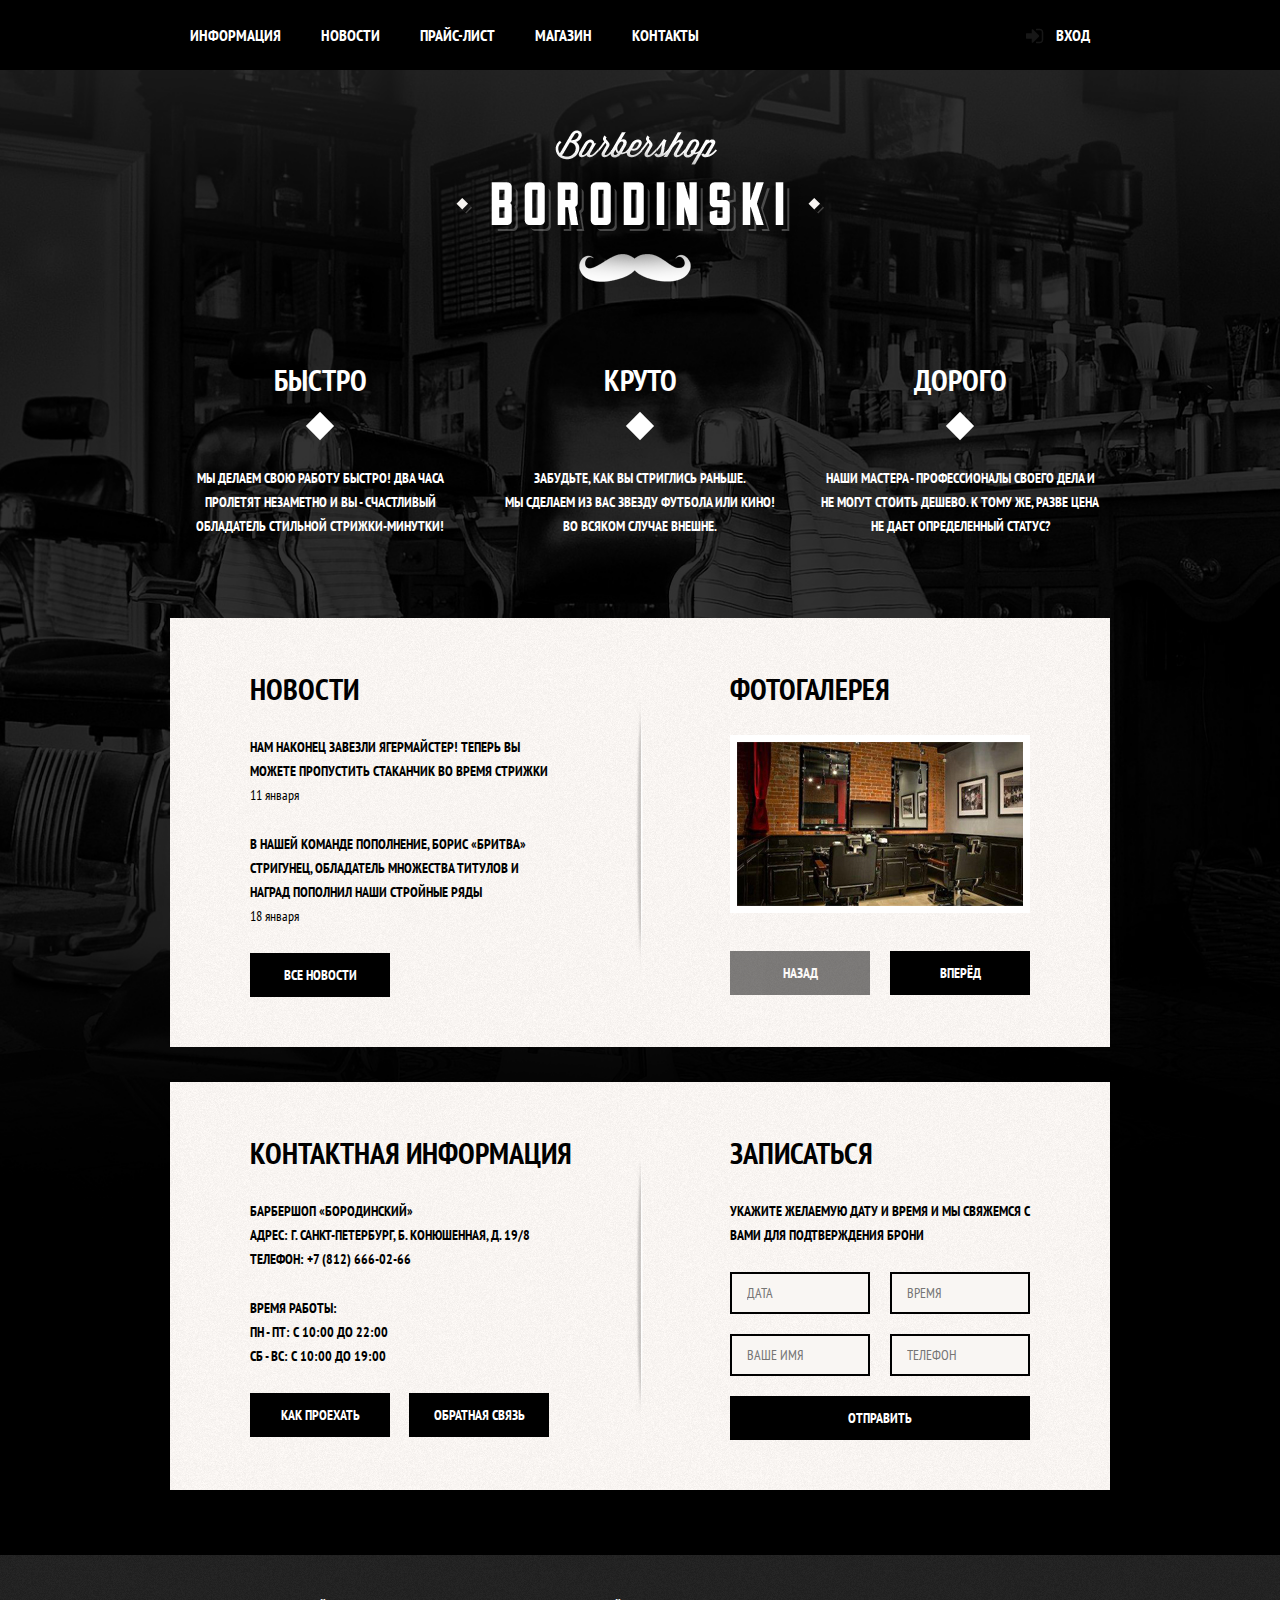
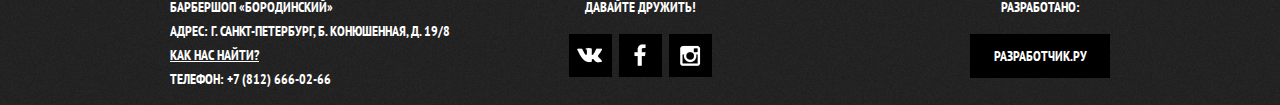
==== boroda/index.html @ 59c59f01 "Boroda - on" ====
﻿<!DOCTYPE html>
<html lang="ru">
	<head>
		<meta charset="utf-8">
		<title>Барбершоп «Бородинский»</title>
		<link href="https://fonts.googleapis.com/css?family=PT+Sans+Narrow:400,700" rel="stylesheet">
		<link rel="stylesheet" href="css/normalize.css">
		<link rel="stylesheet" href="css/style.css">
	</head>
	<body>
		<header class="main-header">
			<div class="container clearfix">
				<nav class="main-navigation"> <!-- nav - блок, контейнер для основного содержания, основную навигацию, главное меню-->
					<ul>
						<li>
							<a href="#">Информация</a>
						</li>
						<li>
							<a href="#">Новости</a>
						</li>
						<li>
							<a href="#">Прайс-лист</a>
						</li>
						<li>
							<a href="#">Магазин</a>
						</li>
						<li>
							<a href="#">Контакты</a>
						</li>
					</ul>
				</nav>
				<div class="user-block">
					<a class="login" href="#">Вход</a>
				</div>
			</div>
		</header>
		<!-- main единственный класс container нужен для того, 
		чтобы сразу была центровка и не было необходимости делать ее еще раз. Дело в том, что класс
		container уже задан элементу div и этот класс нужен в том числе и для центровки-->
		<div class="container"> 
			<div class="index-logo">
			<!-- очень хорошая практика задавать ширину и высоту картинки для тега img, так как
			можно будет при необходимости еще раз задать их в css -->
				<img src="img/index-logo.png" width="368" height="204" alt="Барбершоп «Бородинский»">
			</div>
			<!-- сделано через section и div, но можно было сделать и через ul и li -->
			<section class="features clearfix">
				<div class="features-item">
					<b class="features-name">Быстро</b>
					<p>Мы делаем свою работу быстро! Два часа пролетят
						 незаметно и вы - счастливый обладатель стильной
						 стрижки-минутки!</p>
				</div>
				<div class="features-item">
					<b class="features-name">Круто</b>
					<p>Забудьте, как вы стриглись раньше. <br>Мы сделаем из
						 вас звезду футбола или кино! Во всяком случае
						 внешне.</p>
				</div>
				<div class="features-item">
					<b class="features-name">Дорого</b>
					<p>Наши мастера - профессионалы своего дела и не
					   могут стоить дешево. К тому же, разве цена не 
						 дает определенный статус?</p>
				</div>				
			</section>
			<div class="index-content clearfix">
			  <div class="index-content-left">
				<!-- h2, а не h1 из-за того, что здесь нет какого-либо заголовка, который
				можно было бы назвать наиважнейшим -->
					<h2 class="index-content-title">Новости</h2>
<!-- размечены списком потому, что это список новостей -->
					<ul class="news-preview">
						<li>
<!-- анонс новости это абзац(p), а сама новость это li -->
							<p>Нам наконец завезли Ягермайстер! Теперь вы
								 можете пропустить стаканчик во время стрижки</p> 
							<time datetime="2016-01-11">11 января</time>
						</li>
						<li>
							<p>В нашей команде пополнение, Борис
								 «Бритва» Стригунец, обладатель множества
								 титулов и наград пополнил наши стройные
								 ряды</p> 
							<time datetime="2016-01-18">18 января</time>
						</li>
					</ul>
					<a class="btn" href="#">Все новости</a>
				</div>
				<div class="index-content-right">
					<h2 class="index-content-title">Фотогалерея</h2>
					<div class="gallery">
						<figure class="gallery-content">
							<img src="img/photo-1.jpg" width="286" height="164"
								alt="">
						</figure>
						<button class="btn gallery-prev" disabled>Назад</button>
						<button class="btn gallery-next">Вперёд</button>						
					</div>
				</div>
			</div>	
			<div class="index-content clearfix">
				<div class="index-content-left">
					<h2 class="index-content-title">Контактная информация</h2>
					<p>
						Барбершоп «Бородинский»<br>
						Адрес: г. Санкт-Петербург, Б. Конюшенная, д. 19/8<br>
						Телефон: +7 (812) 666-02-66
					</p>
					<p>
						Время работы:<br>
						пн - пт: с 10:00 до 22:00<br>
						сб - вс: с 10:00 до 19:00
					</p>
					<a class="btn" href="#">Как проехать</a>
					<a class="btn" href="#">Обратная связь</a>
				</div>
				<div class="index-content-right">
					<h2 class="index-content-title">Записаться</h2>
					<p>Укажите желаемую дату и время и мы свяжемся с вами 
							 для подтверждения брони</p>
					<form class="appointment-form" action="https://echo.htmlacademy.ru"
						method="post">
						 <input type="text" name="date" value="" placeholder="Дата">	
						 <input type="text" name="time" value="" placeholder="Время">	
						 <input type="text" name="name" value="" placeholder="Ваше имя">	
						 <input type="tel" name="phone" value="" placeholder="Телефон">	
						<button class="btn" type="submit">Отправить</button>
					</form>
				</div>
			</div>
		</div>
		<footer class="main-footer">
			<div class="container clearfix">
				<section class="footer-contacts">
					<p>Барбершоп «Бородинский»<br>
						 Адрес: г. Санкт-Петербург, Б. Конюшенная, д. 19/8<br>
						 <a href="#">Как нас найти?</a><br>
						 Телефон: +7 (812) 666-02-66</p>
				</section>
				<section class="footer-social">
					<p>Давайте дружить!</p>
					<a class="social-btn social-btn-vk" href="#">Вконтакте</a>
					<a class="social-btn social-btn-fb" href="#">Фейсбук</a>
					<a class="social-btn social-btn-inst" href="#">Инстаграм</a>
				</section>
				<section class="footer-copyright">
					<p>Разработано:</p>
					<a class="btn" href="#">Разработчик.ру</a>
				</section>
			</div>
		</footer>
	</body>
</html>
---- boroda/css/style.css ----
html,
body {
	min-width: 960px;
	font-weight: 700;
	font-size: 14px;
	line-height: 24px;
	font-family: "PT Sans Narrow", "Arial", sans-serif;
	text-transform: uppercase;
	background: #000000 url("../img/body-bg.png") no-repeat center top;
	color: #ffffff;
	/*bakcground-size: cover необходимо для того, чтобы фоновая картинка 
	растягивалась, если монитор пользователя имеет большее разрешение, чем 
	разрешение картинки, разные варианты написания для разных устаревших 
	браузеров*/
	-webkit-background-size: cover;
		 -moz-background-size: cover;
	     -o-background-size: cover;
	        background-size: cover;
}

.clearfix::after {
	content: "";
	display: table;
	clear: both;
}

.container {
	width: 940px;
	padding: 0 10px;
	margin: 0 auto;
}

.main-header {
	margin-bottom: 60px;

	color: #ffffff;

	background-color: #000000;
}

.main-navigation {
	width: 780px;
	float: left;
}

.main-navigation ul {
	margin: 0;
	padding: 0;
	list-style: none;
	font-size: 0; /* убираем отступы между словами, но в li надо задать размер текста */
}

.main-navigation li {
	display: inline-block;
	vertical-align: top;
	font-size: 16px;
	line-height: 20px;
}

.main-navigation a {
	display: block; /* задается чтобы padding сработали, без этого они не будут работать */
	padding: 25px 20px;
	color: #ffffff;
	text-decoration: none;
}

.main-navigation a:hover {
	background: #242424;
}

.user-block {
	max-width: 140px;
	float: right;
}

.login {
	position: relative;

	display: inline-block;
	padding: 25px 20px;
	padding-left: 50px;

	font-size: 16px;
	line-height: 20px;
	color: #ffffff;
	text-decoration: none;
	vertical-align: top;
}

.login:hover {
	background-color: #242424;
}

.login::before {
	content: "";
	position: absolute;
	top: 28px;
	left: 20px;
	width: 18px;
	height: 16px;

	background: url("../img/spritesheet.png") no-repeat;
	background-position: -40px -40px;
	opacity: 0.3; /* для затемнения стрелки */
}

.login:hover::before {
	opacity: 1; /* при наведении стрелка светлеет */
}
 
.index-logo {
	height: 204px;
	width: 368px;
	margin: 0 auto;
	margin-bottom: 25px;
}

.index-logo img {
	width: 368px;
	height: 204px;
}

.features {
	margin-bottom: 80px;
}

.features-item {
	float: left;
	width: 300px;
	margin-right: 20px;
	text-align: center;
}

.features-item:last-child {
	margin-right: 0;
}

.features-name {
	position: relative; /*очень важно для того, чтобы нарисовать ромбы, иначе ромбы будут позиционироваться от боди*/
	display: block; /*по умолчанию тег b строчный, поэтому надо его превратить в блочный */
	font-size: 30px;
	line-height: 42px;
	margin-bottom: 30px; /*здесь сразу падинг и маргин нужны для того, чтобы положение ромба всегда было на одинаковом расстоянии от верхней и нижней надписей, даже если например в верхней надписи добавить строки*/
	padding-bottom: 35px; 
}	

.features-item p {
	margin: 10px;
	margin-bottom: 0;
}

.features-name::after { /*рисуем ромбики */
	content: "";
	position: absolute;
	bottom: 0;
	left: 50%;

	display: block;
	width: 20px;
	height: 20px;
	margin-left: -10px;

	background-color: #ffffff;
	transform: rotate(45deg);
}

.index-content {
	padding: 50px 80px;
	margin-bottom: 35px;
	color: #000000;
	background: url("../img/index-content-shadow.png") no-repeat center, 
	#f8f5f2 url("../img/pattern-white.jpg");
}

.index-content-left {
	float: left;
	width: 380px;
}

.index-content-right {
	float: right;
	width: 300px;
}

.index-content-title {
	margin: 0;
	margin-bottom: 25px;
	font-size: 30px;
	line-height: 42px;
}

.index-content p {
	margin: 0;
	margin-bottom: 25px;
}

.news-preview {
	margin: 0;
	padding: 0;
	padding-right: 70px; /*в видео почему-то поставили 35 */
	list-style: none;
}

.news-preview li {
	margin-bottom: 25px;
}

.news-preview p {
	margin-bottom: 0;
}

.news-preview time {
	text-transform: none;
	font-weight: 400;
}

.btn {
	display: inline-block; /*блок не подходит так как некоторые кнопки стоят на одной строке рядом друг с другом */
	margin-right: 16px;
	padding: 10px 0; /*в видео другой вариант: 
	padding: 10px 33px; 
	width не выставлен, все кнопки отличаются размерами по ширине*/
	width: 140px; 
	text-align: center;
	vertical-align: top;
	/*текстовые параметры не наследуются кнопками поэтому их надо прописать для кнопок еще раз*/
	font-weight: 700;
	font-size: 14px;
	line-height: 24px;
	font-family: "PT Sans Narrow", "Arial"
	, sans-serif;

	color: #ffffff;
	text-transform: uppercase;
	text-decoration: none;

	background-color: #000000;
	border: none;
	outline: none;
	cursor: pointer;
}

.btn:hover,
.btn:active {
	background-color: #663d15;
}

.btn.disabled,
.btn:disabled {
	cursor: default;
	opacity: 0.5;
}

.btn.disabled:hover,
.btn:disabled:hover {
	background-color: #000000;
}

.gallery {
	position: relative;
	height: 260px;
}

.gallery-content {
	height: 164px;
	margin: 0;

	/*рамка, а серый фон на случай если фото не загрузилось*/
	background-color: #cccccc;
	border: 7px solid #ffffff;
}

.gallery-content img {
	width: 286px;
	height: 164px;
}

.gallery .btn {
	position: absolute;
	bottom: 0;
	margin: 0;
}

.gallery-prev {
	left: 0;
}

.gallery-next {
	right: 0;
}

.appointment-form input {
	font-size: 14px;
	line-height: 24px;
	font-family: "PT Sans Narrow", "Arial",
	sans-serif;
	color: #000000;
	text-transform: uppercase;
	/*еще один вариант, как прописать характеристики текста, наследование от родителя
	font: inherit;
	color: inherit;
	text-transform: inherit;*/
	background-color: #f9f6f3;
	border: 2px solid #000000;
	outline: none;

	float: left;
	margin-right: 20px;
	margin-bottom: 20px;
	width: 106px;
	padding: 7px 15px;/*ширина общая ширина кнопки 140, паддинг 15 слева и справа это 30, плюс рамки слева и справа по 2 это 4, то есть вместе 34, поэтому ширина прописана 106, а не 140 */
}

.appointment-form input:focus {
	border: 2px solid #663d15;
}

.appointment-form input:nth-child(2n) {
	margin-right: 0;
}

.appointment-form .btn {
	clear: both;
	width: 100%;
}

.main-footer {
	margin-top: 65px;
	padding-top: 60px;
	padding-top: 40px;

	color: #ffffff;
	background: #252525 url("../img/pattern-black.jpg");
}

.footer-contacts {
	float: left;
	width: 320px;
	margin-right: 60px;
	margin-top: -14px;
}

.footer-contacts a {
	color: #ffffff;
}

.footer-contacts a:hover {
	text-decoration: none;
}

.footer-social {
	float: left;
	width: 180px;
	text-align: center;
}

.footer-copyright {
	float: right;
	max-width: 180px;
}

.footer-copyright p {
	margin: 0;
	margin-bottom: 15px;

	text-align: center;
}

.footer-copyright .btn {
	margin-right: 0;
}

.footer-copyright .btn:hover {
	color: #000000;
	background-color: #ffffff;
}

.footer-social p {
	margin: 0;
	margin-bottom: 15px;
}

.social-btn {
	display: inline-block;
	width: 43px;
	height: 43px;
	margin: 0 2px;

	/*прячем текст*/
	font-size: 0;
	vertical-align: top;
	text-decoration: none;

	background: #000000 url("../img/spritesheet.png") no-repeat center;
	
	/*эффект анимации*/
	transition: 
		background-position 0.5s,
		background-color 0.5s;
}

.social-btn:hover {
	background-color: #ffffff;
}

.social-btn-vk {
	background-position: -32px -529px;
}

.social-btn-fb {
	background-position: -25px -126px;
}

.social-btn-inst {
	background-position: -29px -329px;
}

.social-btn-vk:hover {
	background-position: -32px -625px;
}

.social-btn-fb:hover {
	background-position: -25px -228px;
}

.social-btn-inst:hover {
	background-position: -29px -430px;
}

/* ------------------- ITEM ------------------- */

.images {
	float: left;
	width: 460px;
	margin-right: 80px;
}

.image-active {
	margin-bottom: 20px;
}

.image-preview {
	float: left;
	margin-right: 20px;
}

.image-preview:last-child {
	margin-right: 0;
}

.item-description {
	width: 390px;
	float: right;
	margin-left: 10px;
}

.item-details {
	margin-bottom: 40px;
}

.available {
	float: left;
}
.code {
	float: right;
}

.item-price {
	margin-top: 38px;
	margin-bottom: 64px;
}

.description-extra {
	list-style-type: none;
	padding-left: 0;
}

.item-footer {
	margin-top: 49px;
}


/* -------------- ПРАЙС ---------------- */

.inner-page {
	color: #000000;
	background: #f8f3f0 url("../img/pattern-white.jpg") repeat;
}

.inner-page .main-header {
	margin-bottom: 55px; 
}

.main-navigation .logo-inner {
	float: left;
	width: 111px;
	height: 20px;
	padding-top: 22px;
}

.main-navigation .logo-inner img {
	width: 111px;
	height: 24px;
}

.main-navigation .logo-inner:hover {
	background: none;
}

.main-navigation .active {
	position: relative;
	background-color: none;
}

.main-navigation .active a:hover {
	background: none;
}

.main-navigation .active::after {
	content: "";
	position: absolute;
	/*так как у элементов а стоит паддинг слева и справа
	 по 20px мы можем использовать это значение, чтобы
	 ужать подчеркивание ровно до размера элемента а,
	 то есть текста*/
	right: 20px;
	bottom: 0;
	left: 20px;

	height: 5px;

	background-color: #ffffff;
}

.main-navigation .active span {
	display: block;
	padding: 25px 20px;
}

.inner-page-title {
	margin-bottom: 55px;
}

.inner-page-title h1 {
	margin: 0;
	margin-bottom: 20px;
	padding: 0;

	font-size: 30px;
	line-height: 42px;
}

.breadcrumbs {
	margin: 0;
	padding: 0;
	list-style: none;
}

.breadcrumbs li {
	/*позиция релатив тут нужна так как внутри ли
	будет элемент с абсолютным позиционированием*/
	position: relative;
	display: inline;
	padding-right: 40px;
}

.breadcrumbs li::after {
	content: "";
	position: absolute;
	top: 4px;
	right: 14px;

	width: 8px;
	height: 8px;
	background-color: #000000;
	-webkit-transform: rotate(45deg);
	-ms-transform: rotate(45deg);
	-o-transform: rotate(45deg);
	transform: rotate(45deg);
}

.breadcrumbs a {
	color: #000000;
	text-decoration: none;
}

.breadcrumbs a:hover {
	text-decoration: underline;
}

.breadcrumbs .current {
	color: #aba9a7;
}

.breadcrumbs .current::after {
	display: none;
}

.inner-content {
	margin-bottom: 75px;
}

.inner-content h2 {
	/*при работе с текстом лучше задавать отступ сверху
	и снизу, при этом нижний отступ должен быть меньше
	это нужно для того, чтобы при добавлении текста
	потом было заметно к какому заголовку относится
	данный текст*/
	margin-top: 60px;
	margin-bottom: 30px;
	font-size: 24px;
	line-height: 30px;
}

.inner-content p {
	/*если в макете расстояние между абзацами не указано
	то стоит ставить маргин с размером равным высоте
	строки или размеру шрифта абзаца*/
	margin: 14px 0;
}

.inner-content table {
	border-collapse: collapse;
}

.inner-content td {
	padding: 10px 15px;
	border: 2px solid #000000;
}

.big-heading {
	/*обертка для заголовка*/
	margin-top: 55px;
	margin-bottom: 65px;
	text-align: center;
}

.big-heading h2 {
	/*внутри обертки убираем отступы и добавляем паддинги
	здесь относительная позиция нужная для того, чтобы
	заголовок мог реагировать на z-index, без этого 
	линия будет накладываться поверх текста*/
	position: relative;
	/*inline нужен для того, чтобы h2 был строчным и
	ужимался под контент*/
	display: inline-block;
	margin: 0;
	padding: 0 25px;
	font-size: 48px;
	line-height: 48px;
	text-align: center;
	z-index: 2;

	background: #f8f3f0 url(../img/pattern-white.jpg) repeat;
}

.big-heading::after {
	/*создаем подчеркивание, которое и будет нужной 
	линией*/
	content: "";
	position: relative;
	top: -25px;
	z-index: 1;

	display: block;
	border-bottom: 2px solid #000000;
}

.custom-list-1 {
	margin: 14px 0;
	padding: 0;
	list-style: none;
}

.custom-list-1 li {
	position: relative;
	margin-bottom: 15px;
	padding-left: 20px;
}

.custom-list-1 li::before {
	content: '';
	position: absolute;
	top: 8px;
	left: 0;
	width: 8px;
	height: 8px;
	background-color: #000000;
	-webkit-transform: rotate(45deg);
	-ms-transform: rotate(45deg);
	-o-transform: rotate(45deg);
	transform: rotate(45deg);
}

.prices-table {
	width: 100%;
}

.prices-table td {
	width: 50%;
}

.prices-table td:last-child {
	text-align: center;
}

.inner-columns {
	/*маргин сверху и снизу как у h2, чтобы верти-
	кальный ритм не нарушался*/
	margin: 60px 0;
}

.inner-column-left,
.inner-column-right {
	width: 460px;
}

.inner-column-left {
	float: left;
}

.inner-column-right {
	float: right;
}

/*обнуление маргина в колонках необходимо потому, что
это флоатные элементы, а у флоатных элементов маргины
не схлопываются и вместо этого просто плюсуются, 
создавая огромные отступы сверху или снизу.*/
.inner-column-left *:first-child,
.inner-column-right *:first-child {
	/*каждый первый элемент внутри колонок*/
	margin-top: 0;
}

.inner-column-left *:last-child,
.inner-column-right *:last-child {
	/*каждый последний элемент внутри колонок*/
	margin-bottom: 0;
}

.short-text {
	padding-right: 80px;
}

/* ---------------- SHOP ----------------- */
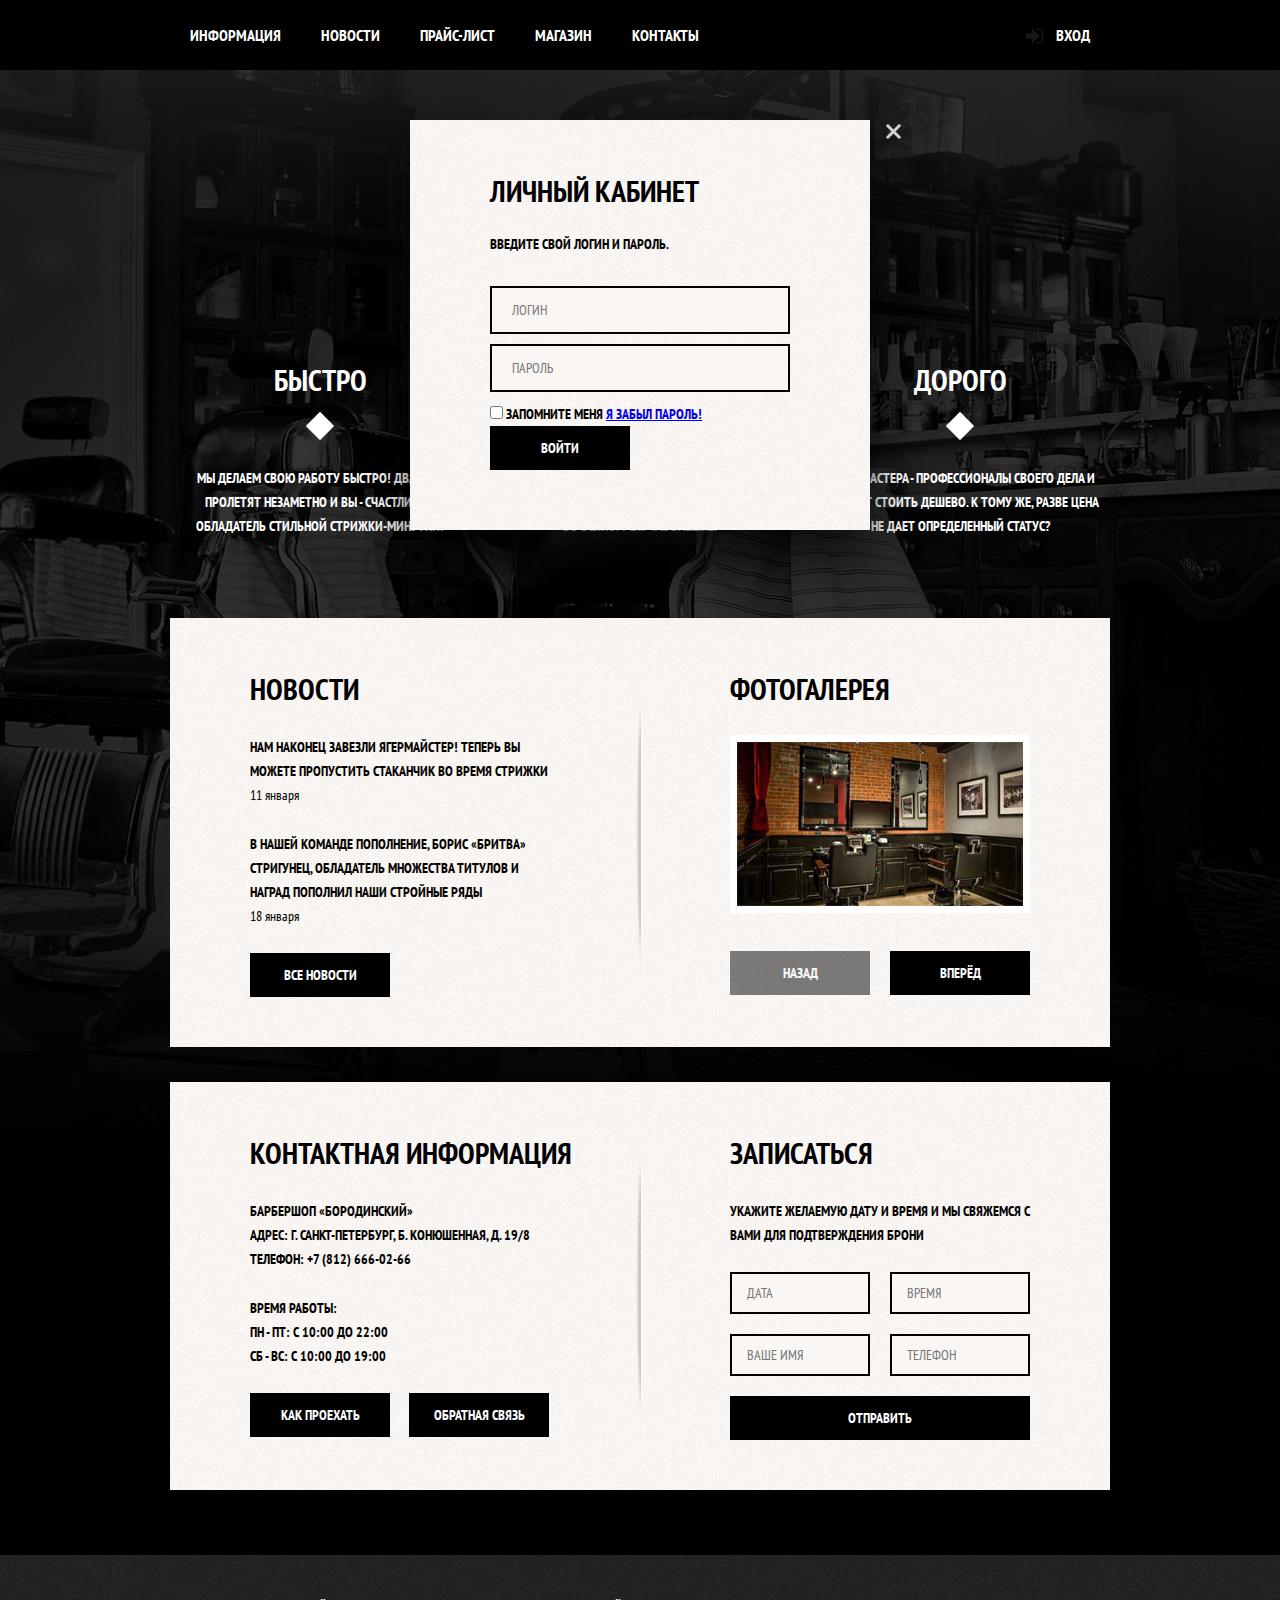
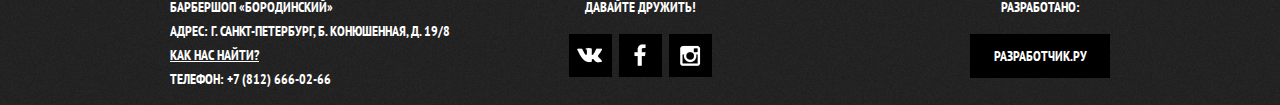
==== commit c0d7f736: "pop-up" ====
--- a/boroda/index.html
+++ b/boroda/index.html
@@ -94,8 +94,8 @@
 							<img src="img/photo-1.jpg" width="286" height="164"
 								alt="">
 						</figure>
-						<button class="btn gallery-prev" disabled>Назад</button>
-						<button class="btn gallery-next">Вперёд</button>						
+						<button class="btn gallery-prev" type="button" disabled>Назад</button>
+						<button class="btn gallery-next" type="button">Вперёд</button>						
 					</div>
 				</div>
 			</div>	
@@ -150,5 +150,28 @@
 				</section>
 			</div>
 		</footer>
+		<!-- modal - стандартное название для поп-апов
+		но popup тоже вполне хорошо подходит -->
+		<div class="modal-content">
+		<!--тег button хорош тем, что к нему можно добавлять псевдоэлементы(before,after), в отличие от инпута, к которому нельзя.-->
+			<button class="modal-content-close" type="button" title="Закрыть">
+				Закрыть
+			</button>
+			<h2 class="modal-content-title">Личный кабинет</h2>
+			<p>Введите свой логин и пароль.</p>
+			<form class="login-form" action="#" method="post">
+				<input class="icon-user" type="text" name="login" placeholder="Логин">
+				<input class="icon-password" type="password" name="password" placeholder="Пароль">
+				<!--Некоторые поля требуют подписи, как например этот чекбокс, такие поля необходимо
+				связывать с их подписями при помощи тега label, тогда при щелчке по подписи чекбокс будет также активироваться, как и при нажатии на сам чекбокс-->
+				<label class="login-checkbox">
+					<input type="checkbox" name="remember">
+					<span class="checkbox-indicator"></span>
+					Запомните меня
+				</label>
+				<a href="#" class="restore">Я забыл пароль!</a>
+				<button class="btn" type="submit">Войти</button>
+			</form>
+		</div>
 	</body>
 </html>--- a/boroda/css/style.css
+++ b/boroda/css/style.css
@@ -427,6 +427,42 @@
 	background-position: -29px -430px;
 }
 
+
+/*---------------------------------------------------*/
+/*Общие стили для контентых тегов, внутренних страниц*/
+
+.inner-content {
+	margin-bottom: 75px;
+}
+
+.inner-content h2 {
+	/*при работе с текстом лучше задавать отступ сверху
+	и снизу, при этом нижний отступ должен быть меньше
+	это нужно для того, чтобы при добавлении текста
+	потом было заметно к какому заголовку относится
+	данный текст*/
+	margin-top: 60px;
+	margin-bottom: 30px;
+	font-size: 24px;
+	line-height: 30px;
+}
+
+.inner-content p {
+	/*если в макете расстояние между абзацами не указано
+	то стоит ставить маргин с размером равным высоте
+	строки или размеру шрифта абзаца*/
+	margin: 14px 0;
+}
+
+.inner-content table {
+	border-collapse: collapse;
+}
+
+.inner-content td {
+	padding: 10px 15px;
+	border: 2px solid #000000;
+}
+
 /* ------------------- ITEM ------------------- */
 
 .images {
@@ -596,37 +632,7 @@
 	display: none;
 }
 
-.inner-content {
-	margin-bottom: 75px;
-}
-
-.inner-content h2 {
-	/*при работе с текстом лучше задавать отступ сверху
-	и снизу, при этом нижний отступ должен быть меньше
-	это нужно для того, чтобы при добавлении текста
-	потом было заметно к какому заголовку относится
-	данный текст*/
-	margin-top: 60px;
-	margin-bottom: 30px;
-	font-size: 24px;
-	line-height: 30px;
-}
-
-.inner-content p {
-	/*если в макете расстояние между абзацами не указано
-	то стоит ставить маргин с размером равным высоте
-	строки или размеру шрифта абзаца*/
-	margin: 14px 0;
-}
-
-.inner-content table {
-	border-collapse: collapse;
-}
-
-.inner-content td {
-	padding: 10px 15px;
-	border: 2px solid #000000;
-}
+
 
 .big-heading {
 	/*обертка для заголовка*/
@@ -743,5 +749,114 @@
 	padding-right: 80px;
 }
 
+
 /* ---------------- SHOP ----------------- */
 
+
+/* ---------------- ПОП-АП --------------- */
+.modal-content {
+	position: absolute;
+	top: 120px;
+	left: 50%;
+
+	width: 300px;
+	margin-left: -230px;
+	padding: 50px 80px;
+
+	color: #000000;
+	background: #f8f3f0 url("../img/pattern-white.jpg");
+	box-shadow: 0 30px 50px rgba(0, 0, 0, 0.7);
+} 
+
+.modal-content-close {
+	position: absolute;
+	top: 0;
+	right: -34px;
+
+	width: 22px;
+	height: 22px;
+	font-size: 0;
+
+	background-color: transparent;
+	border: 0;
+	outline: 0;
+	cursor: pointer;
+}
+
+.modal-content-close::before,
+.modal-content-close::after {
+	content: '';
+	position: absolute;
+	top: 10px;
+	left: 2px;
+
+	width: 19px;
+	height: 3px;
+	background-color: #d0d0d0;
+	border-radius: 1px;
+}
+
+.modal-content-close::before {
+	-webkit-transform: rotate(45deg);
+	-ms-transform: rotate(45deg);
+	-o-transform: rotate(45deg);
+	transform: rotate(45deg);
+}
+
+.modal-content-close::after {
+	-webkit-transform: rotate(-45deg);
+	-ms-transform: rotate(-45deg);
+	-o-transform: rotate(-45deg);
+	transform: rotate(-45deg);
+}
+
+.modal-content h2 {
+	margin: 0;
+	margin-bottom: 20px;
+
+	font-size: 30px;
+	line-height: 42px;
+}
+
+.modal-content p {
+	margin: 0;
+	margin-bottom: 14px;
+}
+
+.modal-content .login-form {
+	margin-top: 30px;
+	margin-bottom: 10px;
+}
+
+.login-form input[type="text"],
+.login-form input[type="password"] {
+	/*общая длинна поля 300px. задаем ширину 236,
+	внутренние отступы слева - 20, справа - 40, плюс
+	размер рамок 2, если сложить все вместе, то будут
+	необходимые 300px*/
+	width: 236px;
+	margin: 0;
+	margin-bottom: 10px;
+	padding: 10px 20px;
+	/*отступ справа нужен под картинку*/
+	padding-right: 40px;
+
+	font-size: 14px;
+	line-height: 24px;
+	font-family: "PT Sans Narrow", "Arial",
+	sans-serif;
+	color: #000000;
+	text-transform: uppercase;
+
+	background-color: #f9f6f3;
+	border: 2px solid #000000;
+	outline: none;
+}
+
+.login-form input:focus {
+	border-color: #663d15;
+}
+
+.login-form input.icon-user {
+	
+}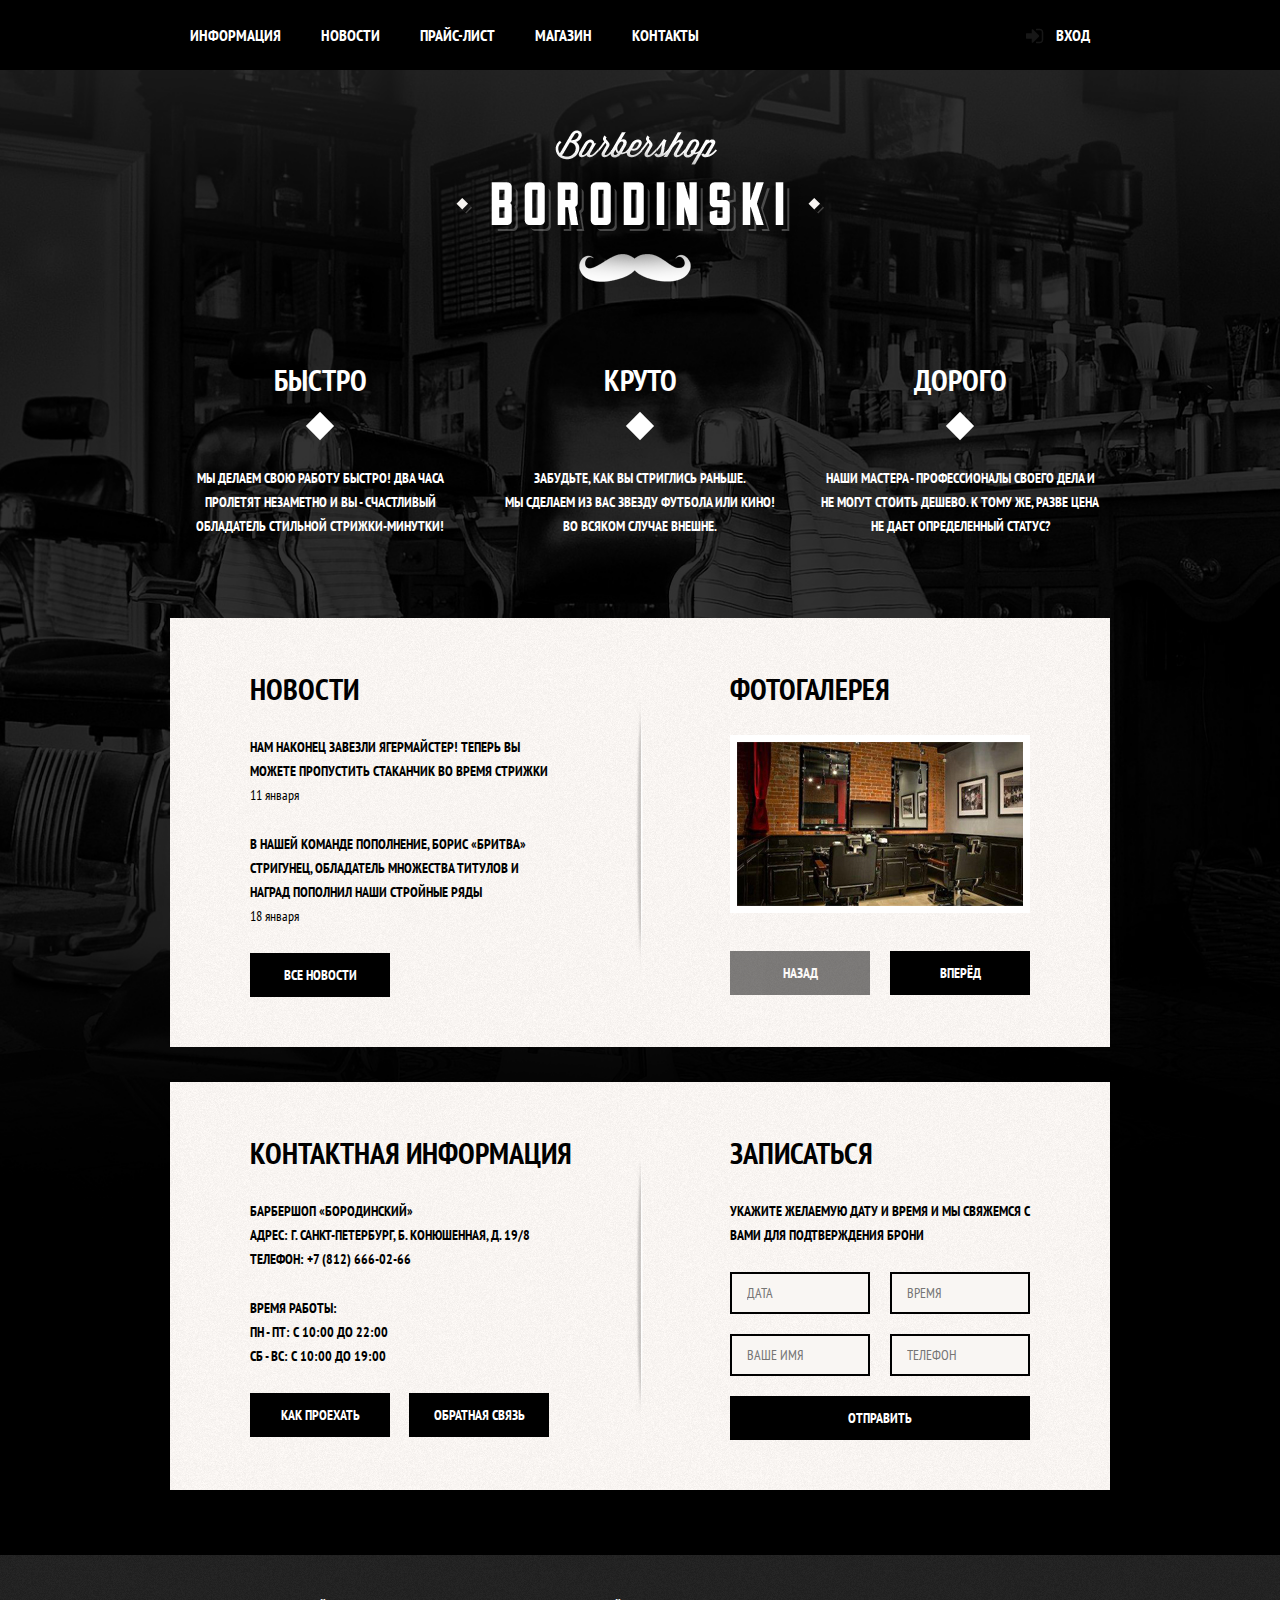
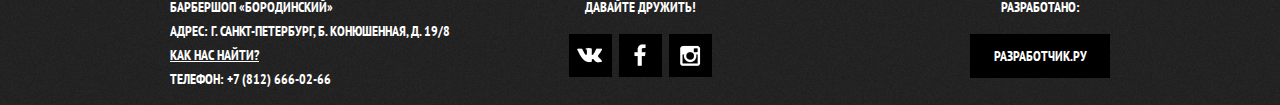
==== commit f30f2800: "Item page is done" ====
--- a/boroda/index.html
+++ b/boroda/index.html
@@ -19,7 +19,7 @@
 							<a href="#">Новости</a>
 						</li>
 						<li>
-							<a href="#">Прайс-лист</a>
+							<a href="price.html">Прайс-лист</a>
 						</li>
 						<li>
 							<a href="#">Магазин</a>
@@ -173,5 +173,10 @@
 				<button class="btn" type="submit">Войти</button>
 			</form>
 		</div>
+		<div class="modal-content-map">
+			<button class="modal-content-close" type="button" title="Закрыть">Закрыть</button>
+			<div id="yandex-map"></div>
+		</div>
+		<div class="modal-overlay"></div>
 	</body>
 </html>--- a/boroda/css/style.css
+++ b/boroda/css/style.css
@@ -18,6 +18,20 @@
 	        background-size: cover;
 }
 
+/*Как защититься от дурака, когда дело касается, 
+например, картинок товаров в интернет-магазине*/
+.img {
+	max-width: 100%;
+	height: auto;
+}
+/*max-width: 100% - запрещает картинкам вылезать за границы
+своего целевого блока, не происходит переполнения.
+height: auto уменьшает картинку с сохранением пропорций
+этот код можно вставлять в начало практически любых 
+проектов.
+*/
+
+
 .clearfix::after {
 	content: "";
 	display: table;
@@ -473,11 +487,15 @@
 
 .image-active {
 	margin-bottom: 20px;
+	width: 460px;
+	height: 498px;
+	box-shadow: 0 0 15px rgba(0, 1, 1, 0.2);
 }
 
 .image-preview {
 	float: left;
 	margin-right: 20px;
+	box-shadow: 0 0 15px rgba(0, 1, 1, 0.2);
 }
 
 .image-preview:last-child {
@@ -491,7 +509,7 @@
 }
 
 .item-details {
-	margin-bottom: 40px;
+	margin-bottom: 15px;
 }
 
 .available {
@@ -499,20 +517,58 @@
 }
 .code {
 	float: right;
+	color: #aba9a7;
+	margin-right: 10px;
 }
 
 .item-price {
 	margin-top: 38px;
 	margin-bottom: 64px;
+	font-size: 0; 
+}
+
+.description-more {
+	font-size: 24px;
 }
 
 .description-extra {
 	list-style-type: none;
-	padding-left: 0;
-}
-
-.item-footer {
-	margin-top: 49px;
+	padding: 0;
+	margin-top: 30px;
+}
+
+.description-extra li {
+	position: relative;
+	padding-left: 22px;
+}
+
+.description-extra li::before {
+	content: "";
+	position: absolute;
+	top: 7px;
+	left: 4px;
+
+	width: 8px;
+	height: 8px;
+	background-color: #000000;
+	-webkit-transform: rotate(45deg);
+	-ms-transform: rotate(45deg);
+	-o-transform: rotate(45deg);
+	transform: rotate(45deg);
+}
+
+.cost {
+	font-size: 14px;
+	display: inline-block;
+	padding: 10px 0;
+	width: 109px;
+	background-color: #e5e5e5;
+	text-align: center;
+  vertical-align: top;
+}
+
+.buy {
+	width: 78px;
 }
 
 
@@ -583,7 +639,7 @@
 	padding: 0;
 
 	font-size: 30px;
-	line-height: 42px;
+	line-height: 37px;
 }
 
 .breadcrumbs {
@@ -755,10 +811,12 @@
 
 /* ---------------- ПОП-АП --------------- */
 .modal-content {
-	position: absolute;
+	position: fixed;
 	top: 120px;
 	left: 50%;
-
+	z-index: 30;
+
+	display: none;
 	width: 300px;
 	margin-left: -230px;
 	padding: 50px 80px;
@@ -768,7 +826,39 @@
 	box-shadow: 0 30px 50px rgba(0, 0, 0, 0.7);
 } 
 
+.modal-content-map {
+	display: none;
+	position: fixed;
+	top: 50%;
+	left: 50%;
+	margin-top: -280px;
+	margin-left: -390px;
+	z-index: 20;
+
+	width: 766px;
+	height: 561px;
+	background: #e9e5dc url("../img/map.png");
+	border: 7px solid white;
+	box-shadow: 0 30px 50px rgba(0, 0, 0, 0.7);
+}
+
+.modal-overlay {
+	display: none;
+	position: fixed;
+	top: 0;
+	left: 0;
+	/*важно правильно выставить z-index, чтобы оверлей
+	не перекрывал сам поп-ап.*/
+	z-index: 10;
+
+	width: 100%;
+	height: 100%;
+
+	background: rgba(0, 0, 0, 0.5);
+}
+
 .modal-content-close {
+
 	position: absolute;
 	top: 0;
 	right: -34px;
@@ -858,5 +948,82 @@
 }
 
 .login-form input.icon-user {
-	
+	background-image: url("../img/spritesheet1.png");
+	background-repeat: no-repeat;
+	background-position: 114% -25px;
+}
+
+.login-form input.icon-password {
+	background-image: url("../img/spritesheet1.png");
+	background-repeat: no-repeat;
+	background-position: 114% -122px;
+}
+
+.login-form .restore {
+	float: right;
+	color: #000000; 
+}
+
+.login-form .btn {
+	width: 100%;
+	margin-top: 15px;
+}
+
+/*прячем настоящий чекбокс*/
+.login-checkbox input[type="checkbox"] {
+	display: none; 
+}
+
+/*делаем отступ для будущего кастомного чекбокса*/
+.login-checkbox {
+	position: relative;
+	padding-left: 30px;
+	cursor: pointer;
+}
+
+.login-checkbox:hover {
+	color: #663d15;
+}
+
+/*внутри лейбла и сразу после инпута*/
+.login-checkbox input[type="checkbox"] + 
+.checkbox-indicator {
+	/*рисование кастомного чекбокса*/
+	position: absolute;
+	top: -2px;
+	left: 0;
+
+	width: 17px;
+	height: 17px;
+
+	border: 2px solid #000000;
+}
+
+.login-checkbox input[type="checkbox"]:checked + .checkbox-indicator::before,
+.login-checkbox input[type="checkbox"]:checked + .checkbox-indicator::after {
+	content: '';
+	position: absolute;
+	top: 8px;
+	left: 1px;
+
+	width: 15px;
+	height: 2px;
+
+	background-color: #000000;
+}
+
+.login-checkbox input[type="checkbox"]:checked + 
+.checkbox-indicator::before {
+	-webkit-transform: rotate(45deg);
+	-ms-transform: rotate(45deg);
+	-o-transform: rotate(45deg);
+	transform: rotate(45deg);
+}
+
+.login-checkbox input[type="checkbox"]:checked + 
+.checkbox-indicator::after {
+	-webkit-transform: rotate(-45deg);
+	-ms-transform: rotate(-45deg);
+	-o-transform: rotate(-45deg);
+	transform: rotate(-45deg);
 }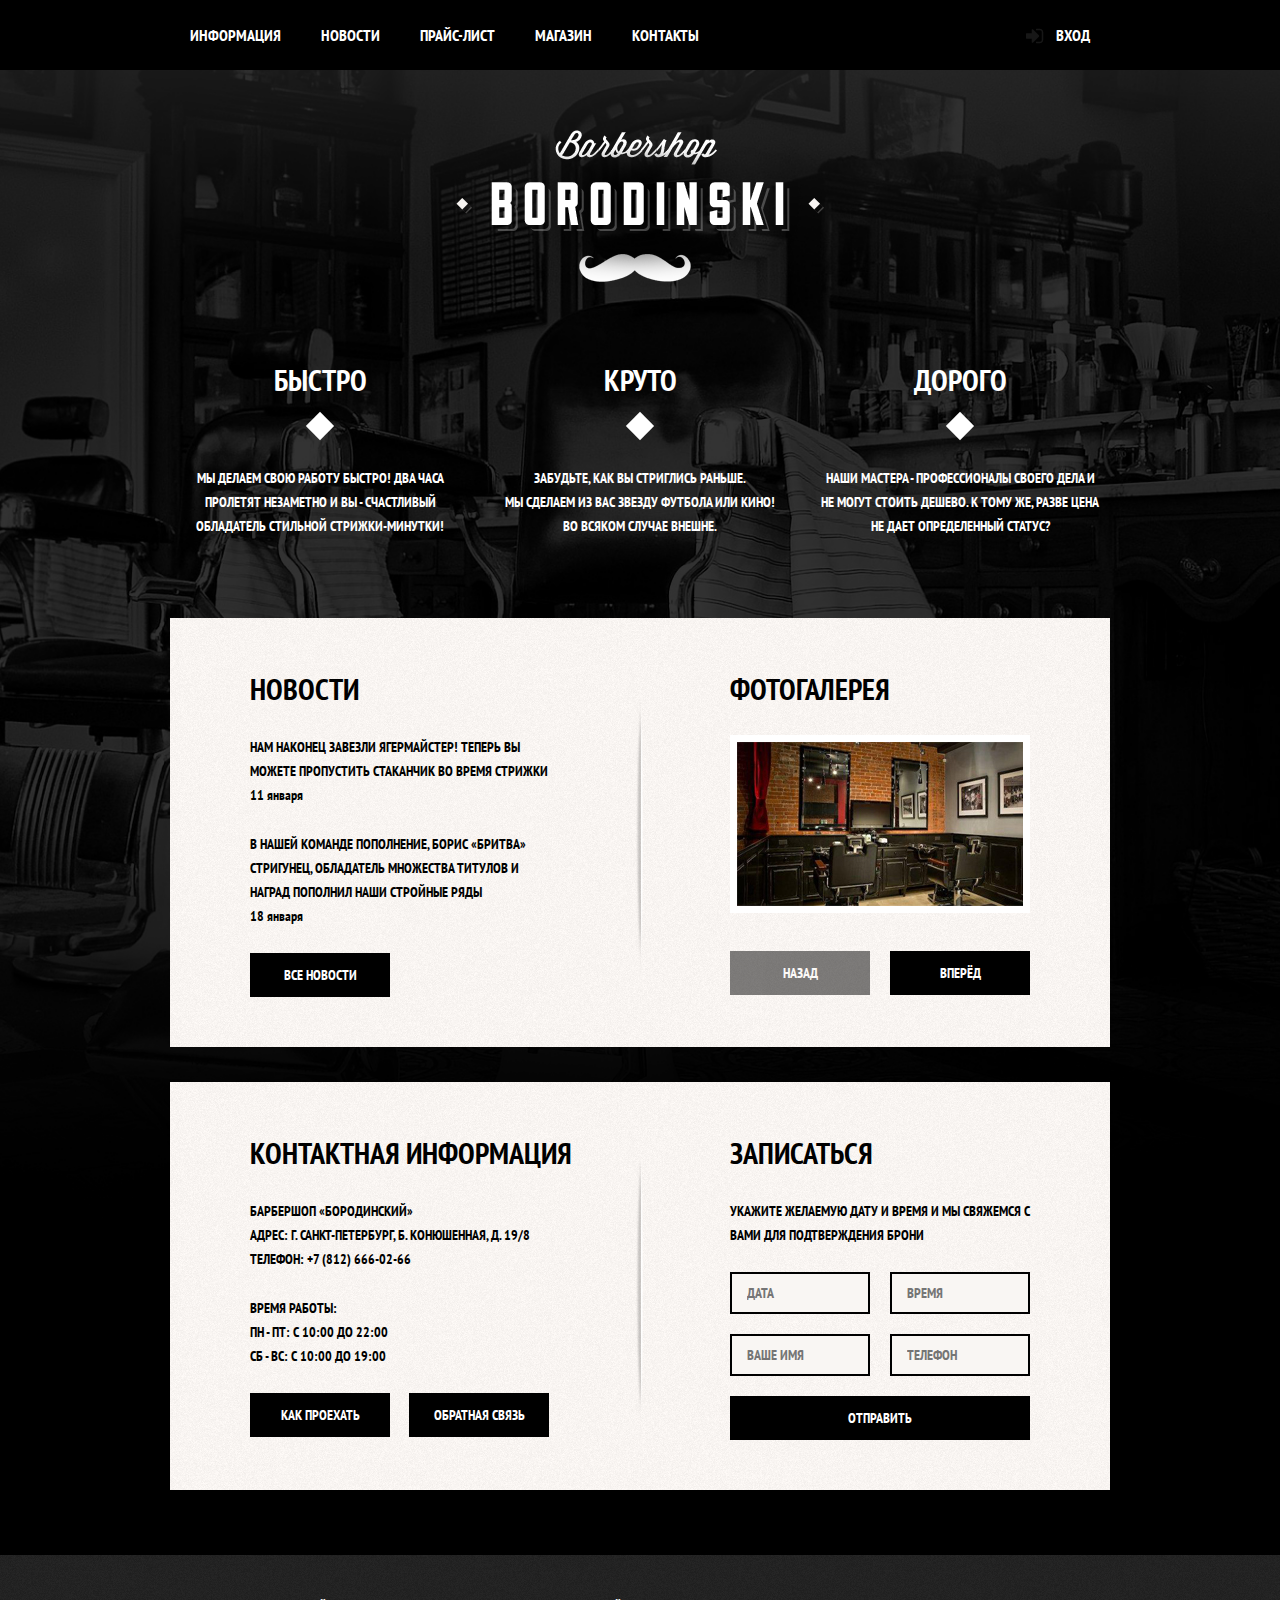
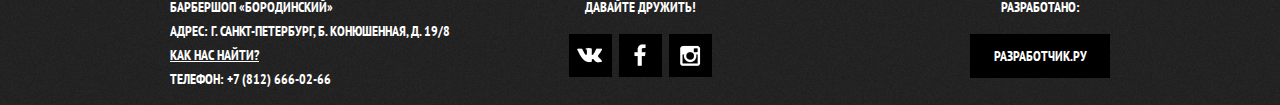
==== commit 5cd45ad2: "JS for popup" ====
--- a/boroda/index.html
+++ b/boroda/index.html
@@ -178,5 +178,6 @@
 			<div id="yandex-map"></div>
 		</div>
 		<div class="modal-overlay"></div>
+		<script src="js/popup.js"></script>
 	</body>
 </html>--- a/boroda/css/style.css
+++ b/boroda/css/style.css
@@ -1,10 +1,41 @@
+/*=====================    ШРИФТЫ    ===================*/
+@font-face {
+    font-family: 'PT_SansNarrowWebBold';
+    src: url('..//fonts/PT_SansNarrowWebBold.eot');
+    src: url('..//fonts/PT_SansNarrowWebBold.eot') format('embedded-opentype'),
+         url('..//fonts/PT_SansNarrowWebBold.woff2') format('woff2'),
+         url('..//fonts/PT_SansNarrowWebBold.woff') format('woff'),
+         url('..//fonts/PT_SansNarrowWebBold.ttf') format('truetype'),
+         url('..//fonts/PT_SansNarrowWebBold.svg#PT_SansNarrowWebBold') format('svg');
+}
+
+@font-face {
+    font-family: 'PT_SansNarrowWebRegular';
+    src: url('..//fonts/PT_SansNarrowWebRegular.eot');
+    src: url('..//fonts/PT_SansNarrowWebRegular.eot') format('embedded-opentype'),
+         url('..//fonts/PT_SansNarrowWebRegular.woff2') format('woff2'),
+         url('..//fonts/PT_SansNarrowWebRegular.woff') format('woff'),
+         url('..//fonts/PT_SansNarrowWebRegular.ttf') format('truetype'),
+         url('..//f..//onts/PT_SansNarrowWebRegular.svg#PT_SansNarrowWebRegular') format('svg');
+}
+/*Для удобства можно упростить дальнейшее включение шрифтов
+.bold {
+	font-family: 'PT_SansNarrowWebBold';
+}	
+.reg {
+	font-family: 'PT_SansNarrowWebRegular';
+}
+*/
+
+/*===================== Остальное ======================*/
+
 html,
 body {
 	min-width: 960px;
 	font-weight: 700;
 	font-size: 14px;
 	line-height: 24px;
-	font-family: "PT Sans Narrow", "Arial", sans-serif;
+	font-family: "PT_SansNarrowWebBold", "Arial", sans-serif;
 	text-transform: uppercase;
 	background: #000000 url("../img/body-bg.png") no-repeat center top;
 	color: #ffffff;
@@ -241,7 +272,7 @@
 	font-weight: 700;
 	font-size: 14px;
 	line-height: 24px;
-	font-family: "PT Sans Narrow", "Arial"
+	font-family: "PT_SansNarrowWebBold", "Arial"
 	, sans-serif;
 
 	color: #ffffff;
@@ -306,7 +337,7 @@
 .appointment-form input {
 	font-size: 14px;
 	line-height: 24px;
-	font-family: "PT Sans Narrow", "Arial",
+	font-family: "PT_SansNarrowWebBold", "Arial",
 	sans-serif;
 	color: #000000;
 	text-transform: uppercase;
@@ -635,7 +666,7 @@
 
 .inner-page-title h1 {
 	margin: 0;
-	margin-bottom: 20px;
+	margin-bottom: 16px;
 	padding: 0;
 
 	font-size: 30px;
@@ -807,7 +838,82 @@
 
 
 /* ---------------- SHOP ----------------- */
-
+.shop {
+	margin-bottom: -13px;
+}
+
+.vendor-select input[type="checkbox"] {
+	font-size: 14px;
+	line-height: 24px;
+	font-family: "PT_SansNarrowWebBold", "Arial",
+	sans-serif;
+	color: #000000;
+	text-transform: uppercase;
+}
+
+.inner-content .vendors {
+	margin-bottom: 26px;
+}
+
+.inner-content .goods-group {
+	margin-top: 47px;
+}
+
+.vendor-select label {
+	display: block;
+	position: relative;
+	margin-bottom: 13px;	
+	padding-left: 44px;
+	cursor: pointer;
+	max-width: 20%;	
+}
+
+.vendor-select input[type="checkbox"] {
+	display: none;
+}
+
+/*внутри лейбла и сразу после инпута*/
+.vendor-checkbox input[type="checkbox"] + 
+.checkbox-indicator {
+	/*рисование кастомного чекбокса*/
+	position: absolute;
+	top: 2px;
+	left: 0;
+
+	width: 17px;
+	height: 17px;
+
+	border: 2px solid #000000;
+}
+
+.vendor-checkbox input[type="checkbox"]:checked + .checkbox-indicator::before,
+.vendor-checkbox input[type="checkbox"]:checked + .checkbox-indicator::after {
+	content: '';
+	position: absolute;
+	top: 8px;
+	left: 1px;
+
+	width: 15px;
+	height: 2px;
+
+	background-color: #000000;
+}
+
+.vendor-checkbox input[type="checkbox"]:checked + 
+.checkbox-indicator::before {
+	-webkit-transform: rotate(45deg);
+	-ms-transform: rotate(45deg);
+	-o-transform: rotate(45deg);
+	transform: rotate(45deg);
+}
+
+.vendor-checkbox input[type="checkbox"]:checked + 
+.checkbox-indicator::after {
+	-webkit-transform: rotate(-45deg);
+	-ms-transform: rotate(-45deg);
+	-o-transform: rotate(-45deg);
+	transform: rotate(-45deg);
+}
 
 /* ---------------- ПОП-АП --------------- */
 .modal-content {
@@ -933,7 +1039,7 @@
 
 	font-size: 14px;
 	line-height: 24px;
-	font-family: "PT Sans Narrow", "Arial",
+	font-family: "PT_SansNarrowWebBold", "Arial",
 	sans-serif;
 	color: #000000;
 	text-transform: uppercase;
@@ -1026,4 +1132,29 @@
 	-ms-transform: rotate(-45deg);
 	-o-transform: rotate(-45deg);
 	transform: rotate(-45deg);
-}+}
+
+@keyframes bounce {
+	0% { transform: translateY(-2000px); }
+	70% { transform: translateY(30px); }
+	90% { transform: translateY(-10px); }
+	100% { transform: translateY(0); }
+}
+
+@keyframes shake {
+	0%, 100% { transform: translateX(0); }
+	10%, 30%, 50%, 70%, 90% { transform: translateX(-10px); }
+	20%, 40%, 60%, 80% { transform: translateX(10px); }
+}
+
+.modal-content-show {
+	display: block;
+	animation: bounce 0.6s;
+}
+
+.modal-error {
+	animation: shake 0.6s;
+}
+
+
+
